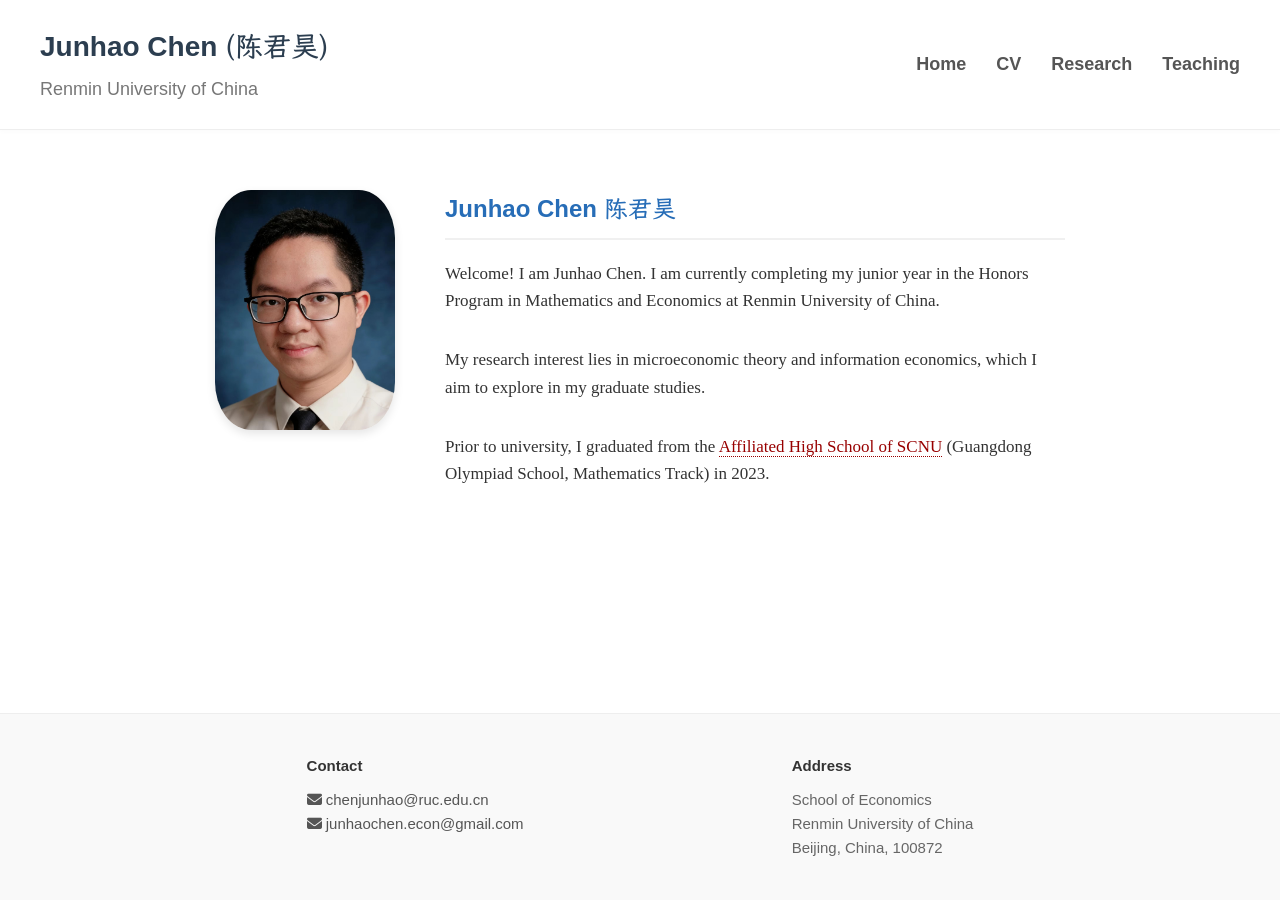
==== index.html @ 71167903 "Update index.html" ====
<!doctype html>
<html lang="en">
<head>
    <meta charset="utf-8">
    <meta name="viewport" content="width=device-width, initial-scale=1, user-scalable=yes">
    <title>Junhao Chen | Renmin University of China</title>
    
    <link rel="stylesheet" href="https://cdnjs.cloudflare.com/ajax/libs/font-awesome/6.5.1/css/all.min.css">
    <link rel="stylesheet" href="assets/css/academicons.min.css"/>

    <script>
      (function(i,s,o,g,r,a,m){i['GoogleAnalyticsObject']=r;i[r]=i[r]||function(){
      (i[r].q=i[r].q||[]).push(arguments)},i[r].l=1*new Date();a=s.createElement(o),
      m=s.getElementsByTagName(o)[0];a.async=1;a.src=g;m.parentNode.insertBefore(a,m)
      })(window,document,'script','https://www.google-analytics.com/analytics.js','ga');
      ga('create', 'UA-29643011-3', 'auto');
      ga('send', 'pageview');
    </script>
    <script async src="https://www.googletagmanager.com/gtag/js?id=G-GNJD50R0Z7"></script>
    <script>
    window.dataLayer = window.dataLayer || [];
    function gtag(){dataLayer.push(arguments);}
    gtag('js', new Date());
    gtag('config', 'G-GNJD50R0Z7');
    </script>

    <style>
        @font-face {
            font-family: 'LXGWWenKai';
            src: url('assets/fonts/LXGWWenKai-Medium.woff2') format('truetype');
            font-weight: 700;
            font-style: normal;
        }

        html {
            overflow-y: scroll;
        }

        /* General Reset */
        body {
            font-family: 'Georgia', 'Times New Roman', serif;
            color: #333;
            line-height: 1.6;
            margin: 0;
            padding: 0;
            background-color: #fff;
            display: flex;
            flex-direction: column;
            min-height: 100vh;
        }

        /* --- 1. Top Header (Upside) --- */
        header {
            background-color: #fff;
            border-bottom: 1px solid #eee;
            padding: 25px 40px;
            display: flex;
            justify-content: space-between;
            align-items: center;
            position: sticky;
            top: 0;
            z-index: 100;
            box-shadow: 0 2px 5px rgba(0,0,0,0.02);
        }

        .header-name h1 {
            font-family: 'Helvetica Neue', Helvetica, Arial, sans-serif;
            font-size: 28px;
            font-weight: 700;
            margin: 0;
            color: #2c3e50;
        }
        
        .header-name p {
            font-family: 'Helvetica Neue', Helvetica, Arial, sans-serif;
            font-size: 18px;
            color: #777;
            margin: 5px 0 0 0;
        }

        nav ul {
            list-style: none;
            margin: 0;
            padding: 0;
            display: flex;
            gap: 30px;
        }

        nav a {
            text-decoration: none;
            color: #555;
            font-family: 'Helvetica Neue', Helvetica, Arial, sans-serif;
            font-weight: 600;
            font-size: 18px;
            transition: color 0.2s;
        }

        nav a:hover, nav a.active {
            color: #980000;
        }

        /* --- 2. Main Content (Middle) --- */
        main {
            flex-grow: 1;
            max-width: 850px;
            margin: 60px auto; 
            padding: 0 20px;
            display: flex;
            gap: 50px;
            align-items: flex-start;
        }

        .profile-container {
            flex-shrink: 0;
            text-align: center;
        }

        .profile-img {
            width: 180px;
            height: 240px;
            object-fit: cover;
            border-radius: 20%;
            box-shadow: 0 4px 10px rgba(0,0,0,0.1);
            margin-bottom: 15px;
        }

        .bio-text {
            flex-grow: 1;
        }

        h2 {
            font-family: 'Helvetica Neue', Helvetica, Arial, sans-serif;
            font-size: 24px;
            border-bottom: 2px solid #f0f0f0;
            padding-bottom: 10px;
            margin-top: 0;
            margin-bottom: 20px;
        }

        p { margin-bottom: 32px; font-size: 17px; }

        a.text-link {
            color: #980000;
            text-decoration: none;
            border-bottom: 1px dotted #980000;
        }
        a.text-link:hover { border-bottom: 1px solid #980000; }

        /* --- 3. Footer (Downside) --- */
        footer {
            background-color: #f9f9f9;
            border-top: 1px solid #eee;
            padding: 40px 20px;
            text-align: center;
            font-family: 'Helvetica Neue', Helvetica, Arial, sans-serif;
            font-size: 15px;
            color: #666;
            margin-top: auto;
        }

        .footer-content {
            max-width: 900px;
            margin: 0 auto;
            display: flex;
            justify-content: space-around;
            flex-wrap: wrap;
            gap: 20px;
        }

        .footer-col {
            text-align: left;
        }
        
        .footer-col strong { color: #333; display: block; margin-bottom: 10px;}

        .social-links a {
            display: inline-block;
            margin-right: 15px;
            color: #555;
            text-decoration: none;
            font-size: 15px;
        }
        .social-links a:hover { color: #980000; }

        /* Mobile Adjustments */
        @media (max-width: 768px) {
            header { flex-direction: column; gap: 15px; text-align: center; padding: 20px; }
            main { flex-direction: column; align-items: center; margin-top: 30px; }
            .footer-content { flex-direction: column; text-align: center; }
            .footer-col { text-align: center; }
        }
    </style>
</head>

<body>

    <header>
        <div class="header-name">
            <h1>Junhao Chen <span style="font-family: 'LXGWWenKai', serif; font-weight: 700;">(陈君昊)</span></h1>
            <p>Renmin University of China</p>
        </div>
        <nav>
            <ul>
                <li><a href="index.html">Home</a></li>
                <li><a href="research/CV_Junhao_Chen.pdf" target="_blank">CV</a></li>
                <li><a href="research.html">Research</a></li>
                <li><a href="teaching.html">Teaching</a></li>
            </ul>
        </nav>
    </header>

    <main>
        <div class="profile-container">
           <img src="assets/img/profile.jpg" alt="Junhao Chen" class="profile-img">
       </div>

        <div class="bio-text">
            <h2 style="color: #276db7;">Junhao Chen <span style="font-family: 'LXGWWenKai', serif; font-weight: 700;">陈君昊</span></h2>
            <p>
                Welcome! I am Junhao Chen. I am currently completing my junior year in the 
                Honors Program in Mathematics and Economics at Renmin University of China.
            </p>
            <p>
                My research interest lies in microeconomic theory and information economics,
                which I aim to explore in my graduate studies.
            </p>
            <p>
                Prior to university, I graduated from the <a href="https://en.wikipedia.org/wiki/Affiliated_High_School_of_South_China_Normal_University" target="_blank" rel="noopener noreferrer" class="text-link">Affiliated High School of SCNU</a>
                (Guangdong Olympiad School, Mathematics Track) in 2023.
            </p>
        </div>
    </main>

    <footer>
        <div class="footer-content">
            <div class="footer-col">
                <strong>Contact</strong>
                <div class="social-links">
                    <a href="mailto:chenjunhao@ruc.edu.cn"><i class="fas fa-envelope"></i> chenjunhao@ruc.edu.cn</a><br>
                    <a href="mailto:junhaochen.econ@gmail.com"><i class="fas fa-envelope"></i> junhaochen.econ@gmail.com</a>
                </div>
            </div>

            <div class="footer-col">
                <strong>Address</strong>
                School of Economics<br>
                Renmin University of China<br>
                Beijing, China, 100872
            </div>
        </div>
    </footer>

</body>
</html>
---- assets/css/academicons.min.css ----
@font-face {font-family: 'Academicons';font-style: normal;font-weight: 400;font-display: block;src:url('../fonts/academicons.eot');src:url('../fonts/academicons.eot') format('embedded-opentype'), url('../fonts/academicons.ttf') format('truetype'), url('../fonts/academicons.woff') format('woff'), url('../fonts/academicons.svg') format('svg');}.ai {font-family: 'Academicons';font-weight: 400;-moz-osx-font-smoothing: grayscale;-webkit-font-smoothing: antialiased;display: inline-block;font-style: normal;font-variant: normal;text-rendering: auto;line-height: 1;}.ai-academia:before {content: "\e9af";}.ai-academia-square:before {content: "\e93d";}.ai-acclaim:before {content: "\e92e";}.ai-acclaim-square:before {content: "\e93a";}.ai-acm:before {content: "\e93c";}.ai-acm-square:before {content: "\e95d";}.ai-acmdl:before {content: "\e96a";}.ai-acmdl-square:before {content: "\e9d3";}.ai-ads:before {content: "\e9cb";}.ai-ads-square:before {content: "\e94a";}.ai-africarxiv:before {content: "\e91b";}.ai-africarxiv-square:before {content: "\e90b";}.ai-archive:before {content: "\e955";}.ai-archive-square:before {content: "\e956";}.ai-arxiv:before {content: "\e974";}.ai-arxiv-square:before {content: "\e9a6";}.ai-biorxiv:before {content: "\e9a2";}.ai-biorxiv-square:before {content: "\e98b";}.ai-ceur:before {content: "\e96d";}.ai-ceur-square:before {content: "\e92f";}.ai-ciencia-vitae:before {content: "\e912";}.ai-ciencia-vitae-square:before {content: "\e913";}.ai-clarivate:before {content: "\e924";}.ai-clarivate-square:before {content: "\e925";}.ai-closed-access:before {content: "\e942";}.ai-closed-access-square:before {content: "\e943";}.ai-conversation:before {content: "\e94c";}.ai-conversation-square:before {content: "\e915";}.ai-coursera:before {content: "\e95f";}.ai-coursera-square:before {content: "\e97f";}.ai-crossref:before {content: "\e918";}.ai-crossref-square:before {content: "\e919";}.ai-cv:before {content: "\e9a5";}.ai-cv-square:before {content: "\e90a";}.ai-datacite:before {content: "\e91c";}.ai-datacite-square:before {content: "\e91d";}.ai-dataverse:before {content: "\e9f7";}.ai-dataverse-square:before {content: "\e9e4";}.ai-dblp:before {content: "\e94f";}.ai-dblp-square:before {content: "\e93f";}.ai-depsy:before {content: "\e97a";}.ai-depsy-square:before {content: "\e94b";}.ai-doi:before {content: "\e97e";}.ai-doi-square:before {content: "\e98f";}.ai-dryad:before {content: "\e97c";}.ai-dryad-square:before {content: "\e98c";}.ai-elsevier:before {content: "\e961";}.ai-elsevier-square:before {content: "\e910";}.ai-figshare:before {content: "\e981";}.ai-figshare-square:before {content: "\e9e7";}.ai-google-scholar:before {content: "\e9d4";}.ai-google-scholar-square:before {content: "\e9f9";}.ai-hal:before {content: "\e92c";}.ai-hal-square:before {content: "\e92d";}.ai-hypothesis:before {content: "\e95a";}.ai-hypothesis-square:before {content: "\e95b";}.ai-ideas-repec:before {content: "\e9ed";}.ai-ideas-repec-square:before {content: "\e9f8";}.ai-ieee:before {content: "\e929";}.ai-ieee-square:before {content: "\e9b9";}.ai-impactstory:before {content: "\e9cf";}.ai-impactstory-square:before {content: "\e9aa";}.ai-inaturalist:before {content: "\e900";}.ai-inaturalist-square:before {content: "\e901";}.ai-inpn:before {content: "\e902";}.ai-inpn-square:before {content: "\e903";}.ai-inspire:before {content: "\e9e9";}.ai-inspire-square:before {content: "\e9fe";}.ai-isidore:before {content: "\e936";}.ai-isidore-square:before {content: "\e954";}.ai-isni:before {content: "\e957";}.ai-isni-square:before {content: "\e958";}.ai-jstor:before {content: "\e938";}.ai-jstor-square:before {content: "\e944";}.ai-lattes:before {content: "\e9b3";}.ai-lattes-square:before {content: "\e99c";}.ai-mathoverflow:before {content: "\e9f6";}.ai-mathoverflow-square:before {content: "\e97b";}.ai-mendeley:before {content: "\e9f0";}.ai-mendeley-square:before {content: "\e9f3";}.ai-moodle:before {content: "\e907";}.ai-moodle-square:before {content: "\e908";}.ai-mtmt:before {content: "\e950";}.ai-mtmt-square:before {content: "\e951";}.ai-nakala:before {content: "\e940";}.ai-nakala-square:before {content: "\e941";}.ai-obp:before {content: "\e92a";}.ai-obp-square:before {content: "\e92b";}.ai-open-access:before {content: "\e939";}.ai-open-access-square:before {content: "\e9f4";}.ai-open-data:before {content: "\e966";}.ai-open-data-square:before {content: "\e967";}.ai-open-materials:before {content: "\e968";}.ai-open-materials-square:before {content: "\e969";}.ai-openedition:before {content: "\e946";}.ai-openedition-square:before {content: "\e947";}.ai-orcid:before {content: "\e9d9";}.ai-orcid-square:before {content: "\e9c3";}.ai-osf:before {content: "\e9ef";}.ai-osf-square:before {content: "\e931";}.ai-overleaf:before {content: "\e914";}.ai-overleaf-square:before {content: "\e98d";}.ai-philpapers:before {content: "\e98a";}.ai-philpapers-square:before {content: "\e96f";}.ai-piazza:before {content: "\e99a";}.ai-piazza-square:before {content: "\e90c";}.ai-preregistered:before {content: "\e906";}.ai-preregistered-square:before {content: "\e96b";}.ai-protocols:before {content: "\e952";}.ai-protocols-square:before {content: "\e953";}.ai-psyarxiv:before {content: "\e90e";}.ai-psyarxiv-square:before {content: "\e90f";}.ai-publons:before {content: "\e937";}.ai-publons-square:before {content: "\e94e";}.ai-pubmed:before {content: "\e99f";}.ai-pubmed-square:before {content: "\e97d";}.ai-pubpeer:before {content: "\e922";}.ai-pubpeer-square:before {content: "\e923";}.ai-researcherid:before {content: "\e91a";}.ai-researcherid-square:before {content: "\e95c";}.ai-researchgate:before {content: "\e95e";}.ai-researchgate-square:before {content: "\e99e";}.ai-ror:before {content: "\e948";}.ai-ror-square:before {content: "\e949";}.ai-sci-hub:before {content: "\e959";}.ai-sci-hub-square:before {content: "\e905";}.ai-scirate:before {content: "\e98e";}.ai-scirate-square:before {content: "\e99d";}.ai-scopus:before {content: "\e91e";}.ai-scopus-square:before {content: "\e91f";}.ai-semantic-scholar:before {content: "\e96e";}.ai-semantic-scholar-square:before {content: "\e96c";}.ai-springer:before {content: "\e928";}.ai-springer-square:before {content: "\e99b";}.ai-ssrn:before {content: "\e916";}.ai-ssrn-square:before {content: "\e917";}.ai-stackoverflow:before {content: "\e920";}.ai-stackoverflow-square:before {content: "\e921";}.ai-viaf:before {content: "\e933";}.ai-viaf-square:before {content: "\e934";}.ai-wiley:before {content: "\e926";}.ai-wiley-square:before {content: "\e927";}.ai-zenodo:before {content: "\e911";}.ai-zotero:before {content: "\e962";}.ai-zotero-square:before {content: "\e932";}.ai-lg {font-size: 1.33333em;line-height: 0.75em;vertical-align: -.0667em;}.ai-xs {font-size: .75em;}.ai-sm {font-size: .875em;}.ai-1x {font-size: 1em;}.ai-2x {font-size: 2em;}.ai-3x {font-size: 3em;}.ai-4x {font-size: 4em;}.ai-5x {font-size: 5em;}.ai-6x {font-size: 6em;}.ai-7x {font-size: 7em;}.ai-8x {font-size: 8em;}.ai-9x {font-size: 9em;}.ai-10x {font-size: 10em;}.ai-fw {text-align: center;width: 1.25em;}.ai-ul {list-style-type: none;margin-left: 2.5em;padding-left: 0;}.ai-ul > li {position: relative;}.ai-li {left: -2em;position: absolute;text-align: center;width: 2em;line-height: inherit;}.ai-border {border: solid 0.08em #eee;border-radius: .1em;padding: .2em .25em .15em;}.ai-pull-left {float: left;}.ai-pull-right {float: right;}.ai.ai-pull-left {margin-right: .3em;}.ai.ai-pull-right {margin-right: .3em;}.ai-stack {display: inline-block;height: 2em;line-height: 2em;position: relative;vertical-align: middle;width: 2.5em;}.ai-stack-1x, .ai-stack-2x {left: 0;position: absolute;text-align: center;width: 100%;}.ai-stack-1x {line-height: inherit;}.ai-stack-2x {font-size: 2em;}.ai-inverse {color: #fff;}
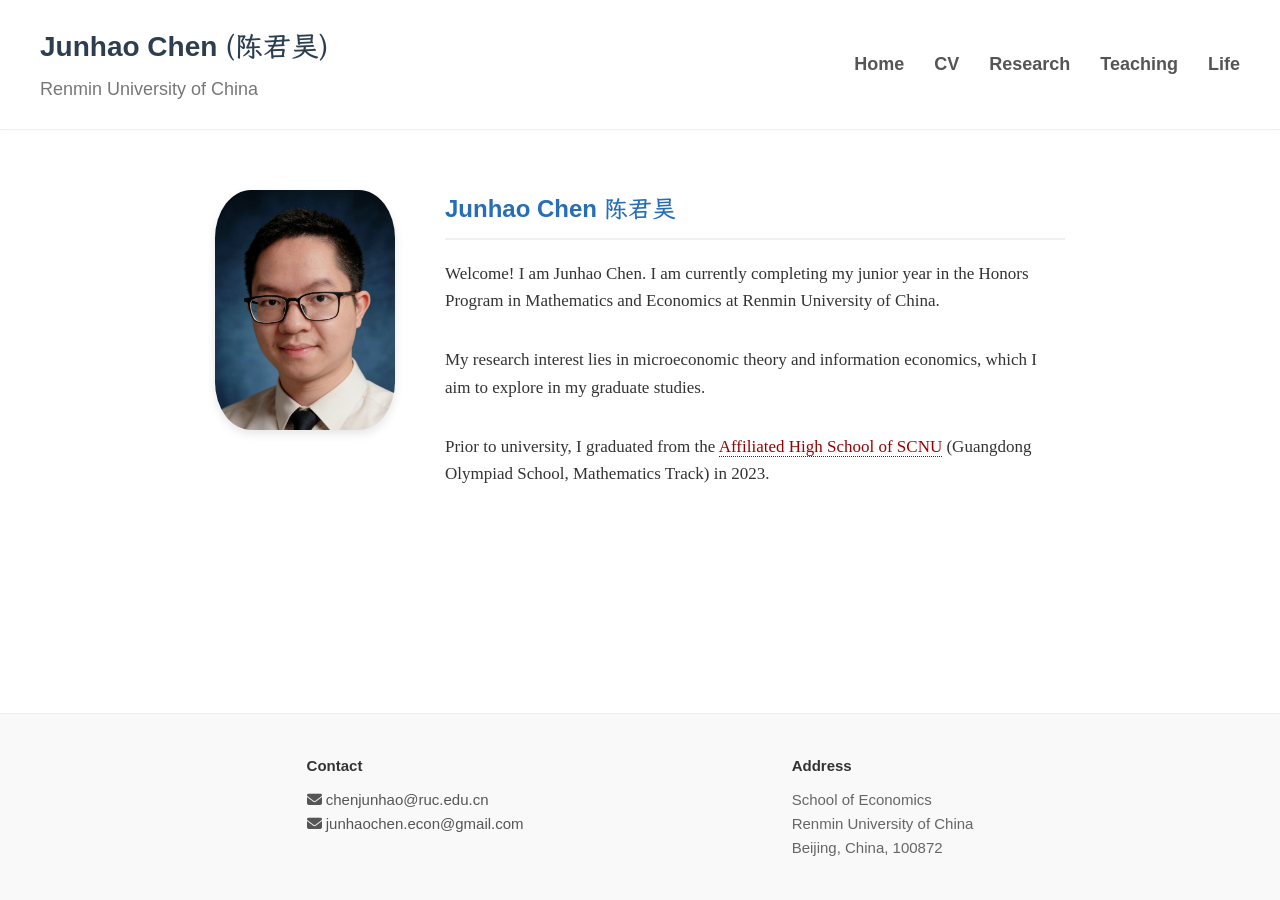
==== commit 7f59bc1a: "Add 'Life' page, nav links, and new slides Add a new life.html personal page (poetry, styling, trans" ====
--- a/index.html
+++ b/index.html
@@ -205,6 +205,7 @@
                 <li><a href="research/CV_Junhao_Chen.pdf" target="_blank">CV</a></li>
                 <li><a href="research.html">Research</a></li>
                 <li><a href="teaching.html">Teaching</a></li>
+                <li><a href="life.html">Life</a></li>
             </ul>
         </nav>
     </header>
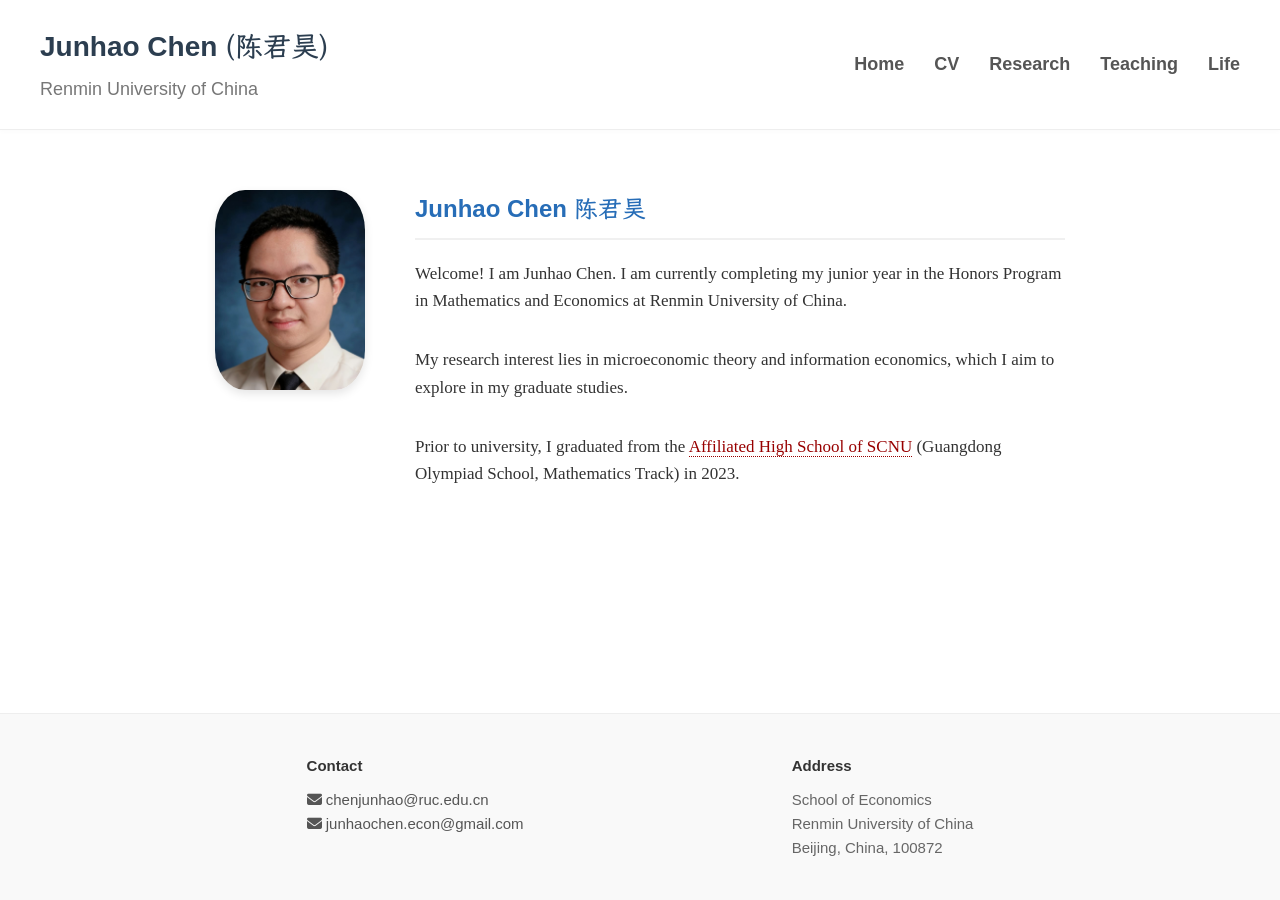
==== commit 181b1cf5: "Update profile image size, bio, and CV Reduce profile image dimensions from 180x240 to 150x200 to be" ====
--- a/index.html
+++ b/index.html
@@ -116,8 +116,8 @@
         }
 
         .profile-img {
-            width: 180px;
-            height: 240px;
+            width: 150px;
+            height: 200px;
             object-fit: cover;
             border-radius: 20%;
             box-shadow: 0 4px 10px rgba(0,0,0,0.1);
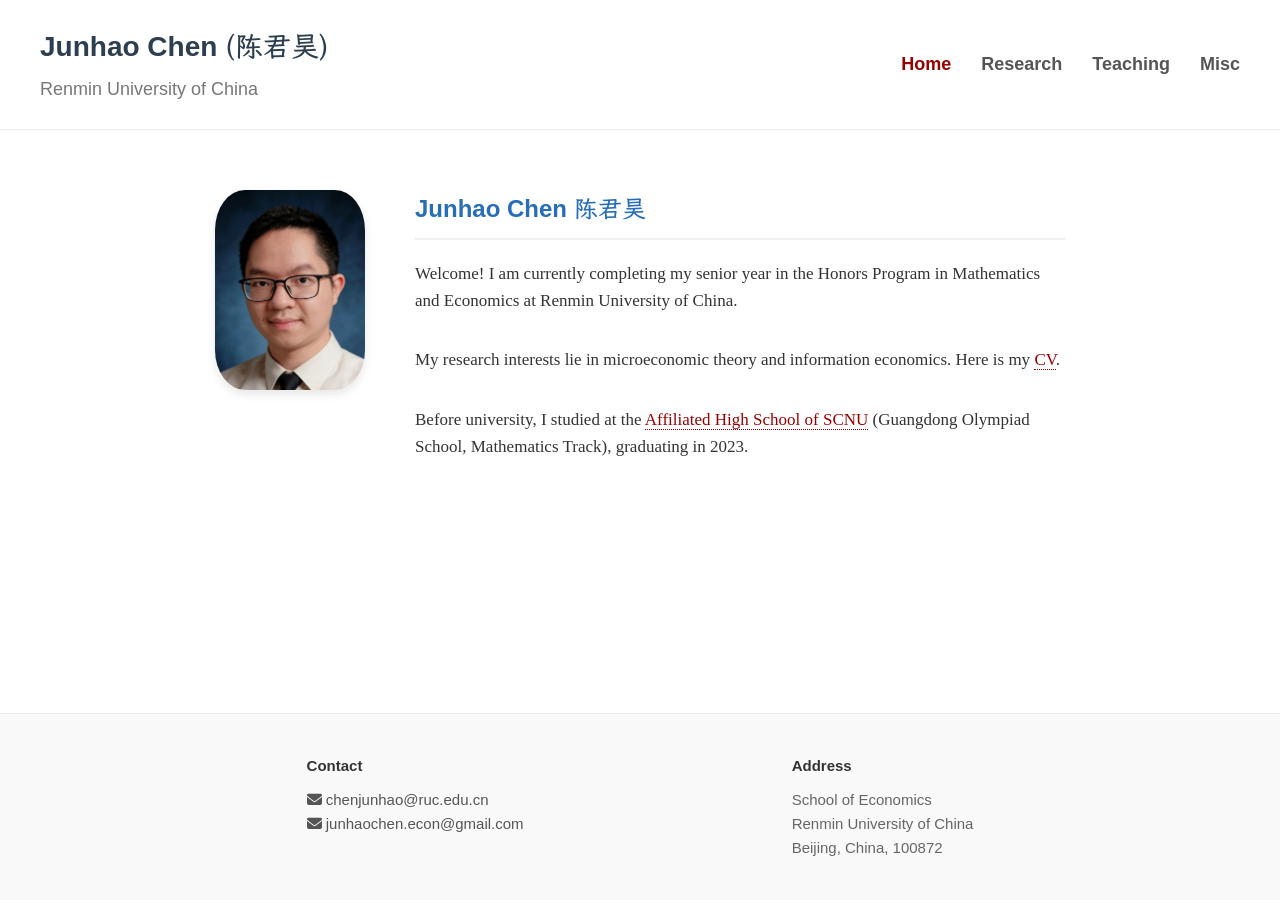
==== commit 3afcc555: "Remove Academicons assets and update pages Delete bundled Academicons assets and documentation (font" ====
--- a/index.html
+++ b/index.html
@@ -6,16 +6,8 @@
     <title>Junhao Chen | Renmin University of China</title>
     
     <link rel="stylesheet" href="https://cdnjs.cloudflare.com/ajax/libs/font-awesome/6.5.1/css/all.min.css">
-    <link rel="stylesheet" href="assets/css/academicons.min.css"/>
+    <link rel="stylesheet" href="stylesheets/styles.css">
 
-    <script>
-      (function(i,s,o,g,r,a,m){i['GoogleAnalyticsObject']=r;i[r]=i[r]||function(){
-      (i[r].q=i[r].q||[]).push(arguments)},i[r].l=1*new Date();a=s.createElement(o),
-      m=s.getElementsByTagName(o)[0];a.async=1;a.src=g;m.parentNode.insertBefore(a,m)
-      })(window,document,'script','https://www.google-analytics.com/analytics.js','ga');
-      ga('create', 'UA-29643011-3', 'auto');
-      ga('send', 'pageview');
-    </script>
     <script async src="https://www.googletagmanager.com/gtag/js?id=G-GNJD50R0Z7"></script>
     <script>
     window.dataLayer = window.dataLayer || [];
@@ -25,81 +17,8 @@
     </script>
 
     <style>
-        @font-face {
-            font-family: 'LXGWWenKai';
-            src: url('assets/fonts/LXGWWenKai-Medium.woff2') format('truetype');
-            font-weight: 700;
-            font-style: normal;
-        }
+        /* Page-specific styles (shared styles live in stylesheets/styles.css) */
 
-        html {
-            overflow-y: scroll;
-        }
-
-        /* General Reset */
-        body {
-            font-family: 'Georgia', 'Times New Roman', serif;
-            color: #333;
-            line-height: 1.6;
-            margin: 0;
-            padding: 0;
-            background-color: #fff;
-            display: flex;
-            flex-direction: column;
-            min-height: 100vh;
-        }
-
-        /* --- 1. Top Header (Upside) --- */
-        header {
-            background-color: #fff;
-            border-bottom: 1px solid #eee;
-            padding: 25px 40px;
-            display: flex;
-            justify-content: space-between;
-            align-items: center;
-            position: sticky;
-            top: 0;
-            z-index: 100;
-            box-shadow: 0 2px 5px rgba(0,0,0,0.02);
-        }
-
-        .header-name h1 {
-            font-family: 'Helvetica Neue', Helvetica, Arial, sans-serif;
-            font-size: 28px;
-            font-weight: 700;
-            margin: 0;
-            color: #2c3e50;
-        }
-        
-        .header-name p {
-            font-family: 'Helvetica Neue', Helvetica, Arial, sans-serif;
-            font-size: 18px;
-            color: #777;
-            margin: 5px 0 0 0;
-        }
-
-        nav ul {
-            list-style: none;
-            margin: 0;
-            padding: 0;
-            display: flex;
-            gap: 30px;
-        }
-
-        nav a {
-            text-decoration: none;
-            color: #555;
-            font-family: 'Helvetica Neue', Helvetica, Arial, sans-serif;
-            font-weight: 600;
-            font-size: 18px;
-            transition: color 0.2s;
-        }
-
-        nav a:hover, nav a.active {
-            color: #980000;
-        }
-
-        /* --- 2. Main Content (Middle) --- */
         main {
             flex-grow: 1;
             max-width: 850px;
@@ -146,48 +65,8 @@
         }
         a.text-link:hover { border-bottom: 1px solid #980000; }
 
-        /* --- 3. Footer (Downside) --- */
-        footer {
-            background-color: #f9f9f9;
-            border-top: 1px solid #eee;
-            padding: 40px 20px;
-            text-align: center;
-            font-family: 'Helvetica Neue', Helvetica, Arial, sans-serif;
-            font-size: 15px;
-            color: #666;
-            margin-top: auto;
-        }
-
-        .footer-content {
-            max-width: 900px;
-            margin: 0 auto;
-            display: flex;
-            justify-content: space-around;
-            flex-wrap: wrap;
-            gap: 20px;
-        }
-
-        .footer-col {
-            text-align: left;
-        }
-        
-        .footer-col strong { color: #333; display: block; margin-bottom: 10px;}
-
-        .social-links a {
-            display: inline-block;
-            margin-right: 15px;
-            color: #555;
-            text-decoration: none;
-            font-size: 15px;
-        }
-        .social-links a:hover { color: #980000; }
-
-        /* Mobile Adjustments */
         @media (max-width: 768px) {
-            header { flex-direction: column; gap: 15px; text-align: center; padding: 20px; }
             main { flex-direction: column; align-items: center; margin-top: 30px; }
-            .footer-content { flex-direction: column; text-align: center; }
-            .footer-col { text-align: center; }
         }
     </style>
 </head>
@@ -201,11 +80,10 @@
         </div>
         <nav>
             <ul>
-                <li><a href="index.html">Home</a></li>
-                <li><a href="research/CV_Junhao_Chen.pdf" target="_blank">CV</a></li>
+                <li><a href="index.html" class="active">Home</a></li>
                 <li><a href="research.html">Research</a></li>
                 <li><a href="teaching.html">Teaching</a></li>
-                <li><a href="life.html">Life</a></li>
+                <li><a href="misc.html">Misc</a></li>
             </ul>
         </nav>
     </header>
@@ -218,16 +96,16 @@
         <div class="bio-text">
             <h2 style="color: #276db7;">Junhao Chen <span style="font-family: 'LXGWWenKai', serif; font-weight: 700;">陈君昊</span></h2>
             <p>
-                Welcome! I am Junhao Chen. I am currently completing my junior year in the 
+                Welcome! I am currently completing my senior year in the 
                 Honors Program in Mathematics and Economics at Renmin University of China.
             </p>
             <p>
-                My research interest lies in microeconomic theory and information economics,
-                which I aim to explore in my graduate studies.
+                My research interests lie in microeconomic theory and information economics.
+                Here is my <a href="research/CV_Junhao_Chen.pdf" target="_blank" class="text-link">CV</a>.
             </p>
             <p>
-                Prior to university, I graduated from the <a href="https://en.wikipedia.org/wiki/Affiliated_High_School_of_South_China_Normal_University" target="_blank" rel="noopener noreferrer" class="text-link">Affiliated High School of SCNU</a>
-                (Guangdong Olympiad School, Mathematics Track) in 2023.
+                Before university, I studied at the <a href="https://en.wikipedia.org/wiki/Affiliated_High_School_of_South_China_Normal_University" target="_blank" rel="noopener noreferrer" class="text-link">Affiliated High School of SCNU</a>
+                (Guangdong Olympiad School, Mathematics Track), graduating in 2023.
             </p>
         </div>
     </main>
@@ -252,4 +130,4 @@
     </footer>
 
 </body>
-</html>+</html>
--- a/stylesheets/styles.css
+++ b/stylesheets/styles.css
@@ -0,0 +1,128 @@
+/* ============================================================
+   Shared site styles (header, footer, nav, base typography).
+   Page-specific rules live in a small <style> block on each page.
+   ============================================================ */
+
+@font-face {
+    font-family: 'LXGWWenKai';
+    src: url('../assets/fonts/LXGWWenKai-Medium.woff2') format('woff2');
+    font-weight: 700;
+    font-style: normal;
+}
+
+html {
+    overflow-y: scroll;
+}
+
+/* General Reset */
+body {
+    font-family: 'Georgia', 'Times New Roman', serif;
+    color: #333;
+    line-height: 1.6;
+    margin: 0;
+    padding: 0;
+    background-color: #fff;
+    display: flex;
+    flex-direction: column;
+    min-height: 100vh;
+}
+
+/* --- Top Header --- */
+header {
+    background-color: #fff;
+    border-bottom: 1px solid #eee;
+    padding: 25px 40px;
+    display: flex;
+    justify-content: space-between;
+    align-items: center;
+    position: sticky;
+    top: 0;
+    z-index: 100;
+    box-shadow: 0 2px 5px rgba(0,0,0,0.02);
+}
+
+.header-name h1 {
+    font-family: 'Helvetica Neue', Helvetica, Arial, sans-serif;
+    font-size: 28px;
+    font-weight: 700;
+    margin: 0;
+    color: #2c3e50;
+}
+
+.header-name p {
+    font-family: 'Helvetica Neue', Helvetica, Arial, sans-serif;
+    font-size: 18px;
+    color: #777;
+    margin: 5px 0 0 0;
+}
+
+nav ul {
+    list-style: none;
+    margin: 0;
+    padding: 0;
+    display: flex;
+    gap: 30px;
+}
+
+nav a {
+    text-decoration: none;
+    color: #555;
+    font-family: 'Helvetica Neue', Helvetica, Arial, sans-serif;
+    font-weight: 600;
+    font-size: 18px;
+    transition: color 0.2s;
+}
+
+nav a:hover, nav a.active {
+    color: #980000;
+}
+
+/* --- Footer --- */
+footer {
+    background-color: #f9f9f9;
+    border-top: 1px solid #eee;
+    padding: 40px 20px;
+    text-align: center;
+    font-family: 'Helvetica Neue', Helvetica, Arial, sans-serif;
+    font-size: 15px;
+    color: #666;
+    margin-top: auto;
+}
+
+.footer-content {
+    max-width: 900px;
+    margin: 0 auto;
+    display: flex;
+    justify-content: space-around;
+    flex-wrap: wrap;
+    gap: 20px;
+}
+
+.footer-col {
+    text-align: left;
+}
+
+.footer-col strong {
+    color: #333;
+    display: block;
+    margin-bottom: 10px;
+}
+
+.social-links a {
+    display: inline-block;
+    margin-right: 15px;
+    color: #555;
+    text-decoration: none;
+    font-size: 15px;
+}
+
+.social-links a:hover {
+    color: #980000;
+}
+
+/* --- Mobile Adjustments --- */
+@media (max-width: 768px) {
+    header { position: static; flex-direction: column; gap: 15px; text-align: center; padding: 20px; }
+    .footer-content { flex-direction: column; text-align: center; }
+    .footer-col { text-align: center; }
+}
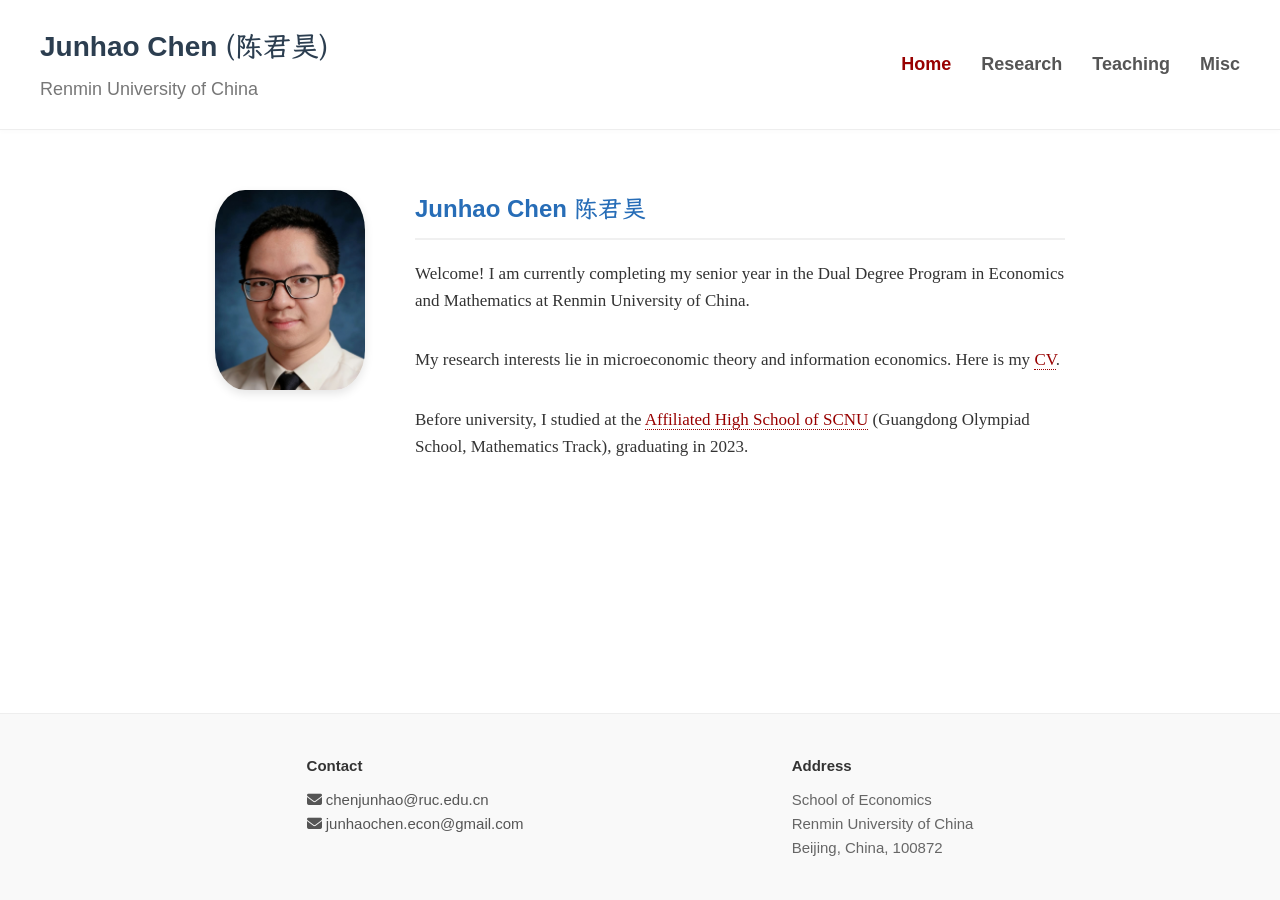
==== commit b9b8d68e: "Update site content, styles, and CV Refine site content and styling and replace the CV PDF. Changes " ====
--- a/index.html
+++ b/index.html
@@ -97,7 +97,7 @@
             <h2 style="color: #276db7;">Junhao Chen <span style="font-family: 'LXGWWenKai', serif; font-weight: 700;">陈君昊</span></h2>
             <p>
                 Welcome! I am currently completing my senior year in the 
-                Honors Program in Mathematics and Economics at Renmin University of China.
+                Dual Degree Program in Economics and Mathematics at Renmin University of China.
             </p>
             <p>
                 My research interests lie in microeconomic theory and information economics.
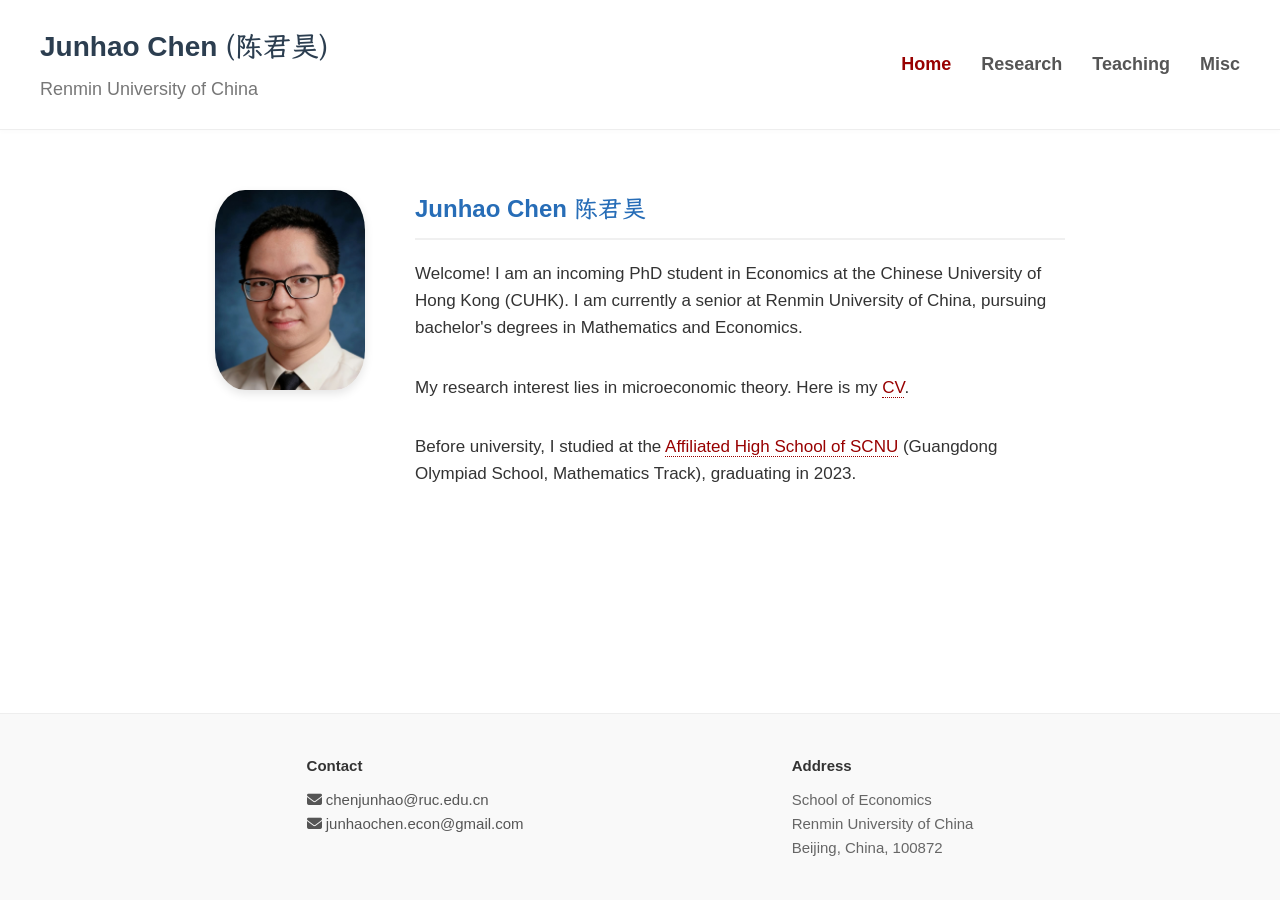
==== commit 63fef69b: "Refresh site typography and profile content This update centralizes shared typography in CSS variabl" ====
--- a/index.html
+++ b/index.html
@@ -47,8 +47,7 @@
             flex-grow: 1;
         }
 
-        h2 {
-            font-family: 'Helvetica Neue', Helvetica, Arial, sans-serif;
+        .bio-text h2 {
             font-size: 24px;
             border-bottom: 2px solid #f0f0f0;
             padding-bottom: 10px;
@@ -56,7 +55,7 @@
             margin-bottom: 20px;
         }
 
-        p { margin-bottom: 32px; font-size: 17px; }
+        .bio-text p { margin-bottom: 32px; }
 
         a.text-link {
             color: #980000;
@@ -75,7 +74,7 @@
 
     <header>
         <div class="header-name">
-            <h1>Junhao Chen <span style="font-family: 'LXGWWenKai', serif; font-weight: 700;">(陈君昊)</span></h1>
+            <h1>Junhao Chen <span class="chinese-name">(陈君昊)</span></h1>
             <p>Renmin University of China</p>
         </div>
         <nav>
@@ -94,13 +93,13 @@
        </div>
 
         <div class="bio-text">
-            <h2 style="color: #276db7;">Junhao Chen <span style="font-family: 'LXGWWenKai', serif; font-weight: 700;">陈君昊</span></h2>
+            <h2 style="color: #276db7;">Junhao Chen <span class="chinese-name">陈君昊</span></h2>
             <p>
-                Welcome! I am currently completing my senior year in the 
-                Dual Degree Program in Economics and Mathematics at Renmin University of China.
+                Welcome! I am an incoming PhD student in Economics at the Chinese University of Hong Kong (CUHK).
+                I am currently a senior at Renmin University of China, pursuing bachelor's degrees in Mathematics and Economics.
             </p>
             <p>
-                My research interests lie in microeconomic theory and information economics.
+                My research interest lies in microeconomic theory.
                 Here is my <a href="research/CV_Junhao_Chen.pdf" target="_blank" class="text-link">CV</a>.
             </p>
             <p>
--- a/stylesheets/styles.css
+++ b/stylesheets/styles.css
@@ -10,13 +10,23 @@
     font-style: normal;
 }
 
+:root {
+    --font-sans: 'Helvetica Neue', Helvetica, Arial, sans-serif;
+    --font-serif: 'Georgia', 'Times New Roman', serif;
+    --font-chinese: 'LXGWWenKai', serif;
+    --text-body: 17px;
+    --text-small: 15px;
+    --text-section: 20px;
+}
+
 html {
     overflow-y: scroll;
 }
 
 /* General Reset */
 body {
-    font-family: 'Georgia', 'Times New Roman', serif;
+    font-family: var(--font-sans);
+    font-size: var(--text-body);
     color: #333;
     line-height: 1.6;
     margin: 0;
@@ -25,6 +35,35 @@
     display: flex;
     flex-direction: column;
     min-height: 100vh;
+}
+
+/* --- Shared Typography --- */
+h3.section-title {
+    font-size: var(--text-section);
+    font-weight: 700;
+    color: #333;
+    margin-top: 40px;
+    margin-bottom: 20px;
+    letter-spacing: 0.5px;
+}
+
+h3.section-title:first-child {
+    margin-top: 0;
+}
+
+.category-title {
+    font-size: var(--text-section);
+    font-weight: 700;
+}
+
+.project-meta,
+.course-meta {
+    font-size: var(--text-small);
+}
+
+.chinese-name {
+    font-family: var(--font-chinese);
+    font-weight: 700;
 }
 
 /* --- Top Header --- */
@@ -42,7 +81,6 @@
 }
 
 .header-name h1 {
-    font-family: 'Helvetica Neue', Helvetica, Arial, sans-serif;
     font-size: 28px;
     font-weight: 700;
     margin: 0;
@@ -50,7 +88,6 @@
 }
 
 .header-name p {
-    font-family: 'Helvetica Neue', Helvetica, Arial, sans-serif;
     font-size: 18px;
     color: #777;
     margin: 5px 0 0 0;
@@ -67,7 +104,6 @@
 nav a {
     text-decoration: none;
     color: #555;
-    font-family: 'Helvetica Neue', Helvetica, Arial, sans-serif;
     font-weight: 600;
     font-size: 18px;
     transition: color 0.2s;
@@ -83,8 +119,7 @@
     border-top: 1px solid #eee;
     padding: 40px 20px;
     text-align: center;
-    font-family: 'Helvetica Neue', Helvetica, Arial, sans-serif;
-    font-size: 15px;
+    font-size: var(--text-small);
     color: #666;
     margin-top: auto;
 }
@@ -113,7 +148,7 @@
     margin-right: 15px;
     color: #555;
     text-decoration: none;
-    font-size: 15px;
+    font-size: var(--text-small);
 }
 
 .social-links a:hover {
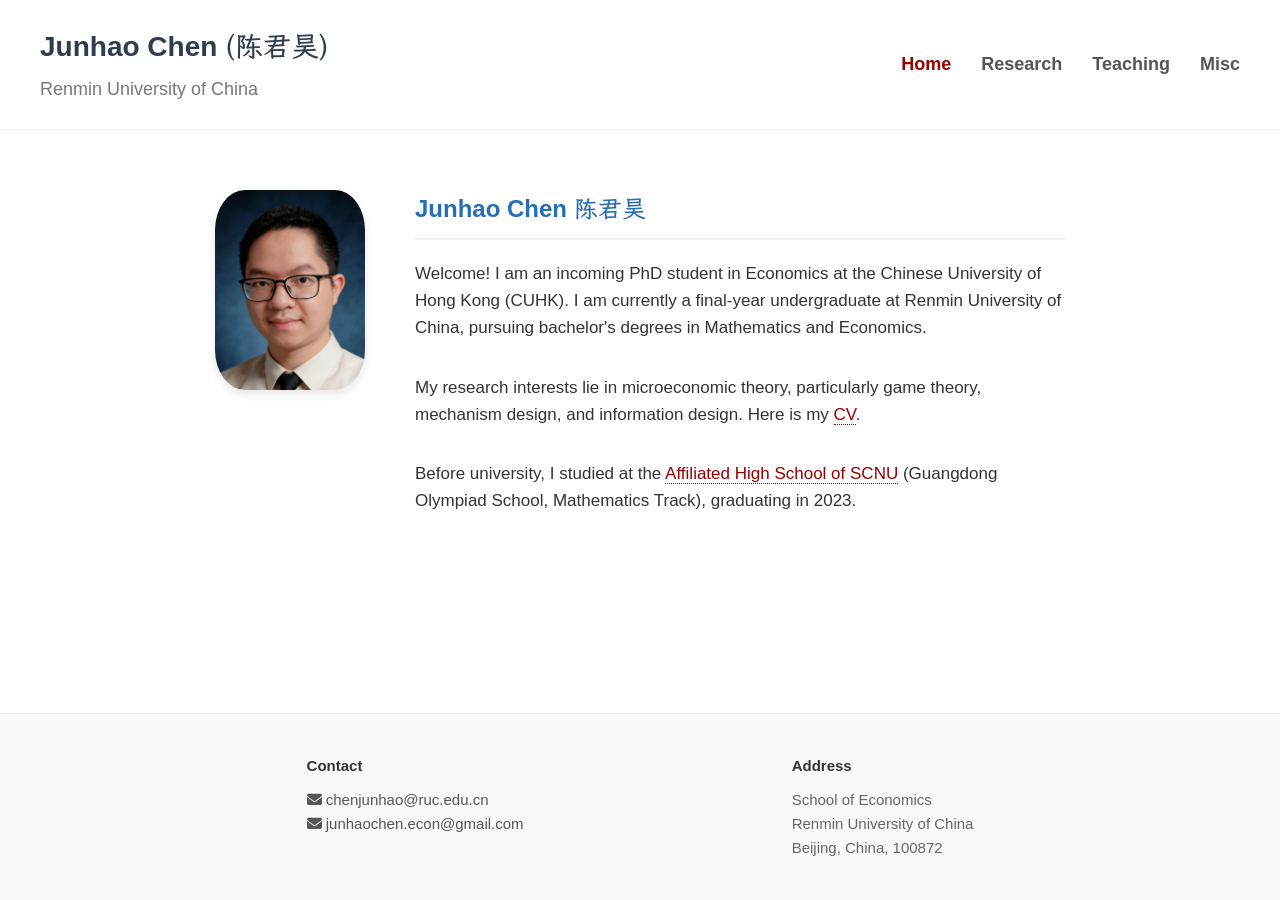
==== commit 1e4cebb1: "Update academic bio and research interests Clarify undergraduate standing and expand the stated rese" ====
--- a/index.html
+++ b/index.html
@@ -96,10 +96,10 @@
             <h2 style="color: #276db7;">Junhao Chen <span class="chinese-name">陈君昊</span></h2>
             <p>
                 Welcome! I am an incoming PhD student in Economics at the Chinese University of Hong Kong (CUHK).
-                I am currently a senior at Renmin University of China, pursuing bachelor's degrees in Mathematics and Economics.
+                I am currently a final-year undergraduate at Renmin University of China, pursuing bachelor's degrees in Mathematics and Economics.
             </p>
             <p>
-                My research interest lies in microeconomic theory.
+                My research interests lie in microeconomic theory, particularly game theory, mechanism design, and information design.
                 Here is my <a href="research/CV_Junhao_Chen.pdf" target="_blank" class="text-link">CV</a>.
             </p>
             <p>
